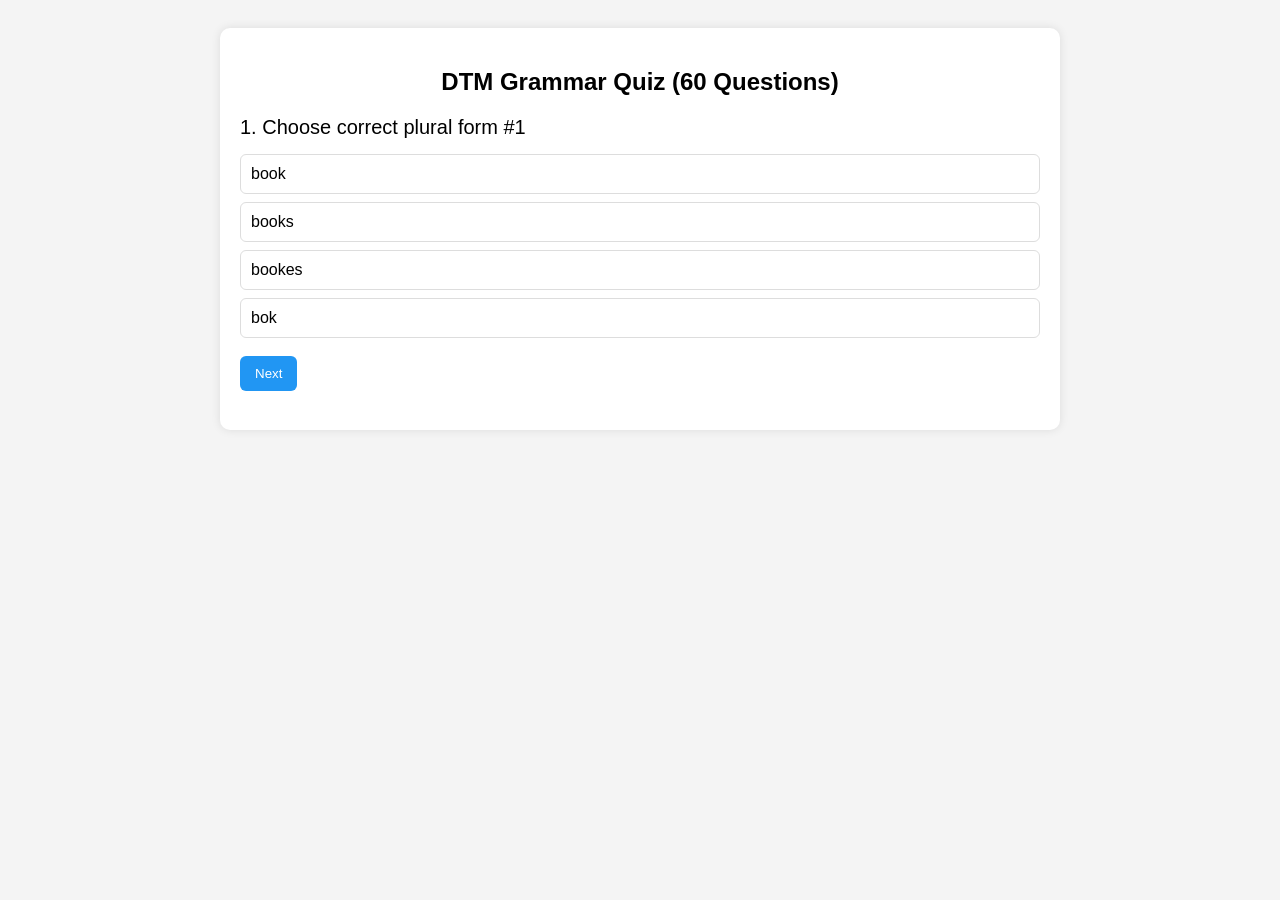
==== test.html @ c46a03ad "done" ====
<!doctype html>
<html lang="en">
  <head>
    <meta charset="UTF-8" />
    <title>DTM Grammar Quiz</title>

    <style>
      body {
        font-family: Arial;
        background: #f4f4f4;
        padding: 20px;
      }

      .container {
        max-width: 800px;
        margin: auto;
        background: white;
        padding: 20px;
        border-radius: 10px;
        box-shadow: 0 0 10px rgba(0, 0, 0, 0.1);
      }

      h2 {
        text-align: center;
      }

      .question {
        font-size: 20px;
        margin: 15px 0;
      }

      .option {
        padding: 10px;
        margin: 8px 0;
        border: 1px solid #ddd;
        border-radius: 6px;
        cursor: pointer;
        transition: 0.3s;
      }

      .option:hover {
        background: #eee;
      }

      .correct {
        background: #4caf50;
        color: white;
      }

      .wrong {
        background: #f44336;
        color: white;
      }

      button {
        padding: 10px 15px;
        margin-top: 10px;
        border: none;
        background: #2196f3;
        color: white;
        border-radius: 6px;
        cursor: pointer;
      }
    </style>
  </head>

  <body>
    <div class="container">
      <h2>DTM Grammar Quiz (60 Questions)</h2>

      <div id="quiz"></div>

      <button onclick="nextQ()">Next</button>

      <h3 id="score"></h3>
    </div>

    <script>
      // =======================
      // QUESTIONS (60 total)
      // =======================

      const questions = [
        /* =======================
NOUNS (30)
======================= */

        ...Array.from({ length: 30 }, (_, i) => ({
          topic: "Nouns",
          question: `Choose correct plural form #${i + 1}`,
          options: ["book", "books", "bookes", "bok"],
          answer: "books",
        })),

        /* =======================
PRONOUNS (30)
======================= */

        ...Array.from({ length: 30 }, (_, i) => ({
          topic: "Pronouns",
          question: `Choose correct pronoun sentence #${i + 1}`,
          options: ["He", "Him", "His", "Himself"],
          answer: "He",
        })),
      ];

      let index = 0;
      let score = 0;

      // =======================
      // SHOW QUESTION
      // =======================

      function showQuestion() {
        const q = questions[index];

        document.getElementById("quiz").innerHTML = `
<div class="question">
${index + 1}. ${q.question}
</div>

${q.options
  .map(
    (opt) => `
<div class="option" onclick="check(this,'${opt}')">
${opt}
</div>
`,
  )
  .join("")}
`;
      }

      // =======================
      // CHECK ANSWER
      // =======================

      function check(el, ans) {
        const correct = questions[index].answer;

        let options = document.querySelectorAll(".option");
        options.forEach((o) => (o.style.pointerEvents = "none"));

        if (ans === correct) {
          el.classList.add("correct");
          score++;
        } else {
          el.classList.add("wrong");

          options.forEach((o) => {
            if (o.innerHTML === correct) {
              o.classList.add("correct");
            }
          });
        }
      }

      // =======================
      // NEXT QUESTION
      // =======================

      function nextQ() {
        index++;

        if (index >= questions.length) {
          document.getElementById("quiz").innerHTML = "";
          document.getElementById("score").innerHTML =
            `Score: ${score} / ${questions.length}`;
          return;
        }

        showQuestion();
      }

      // start
      showQuestion();
    </script>
  </body>
</html>
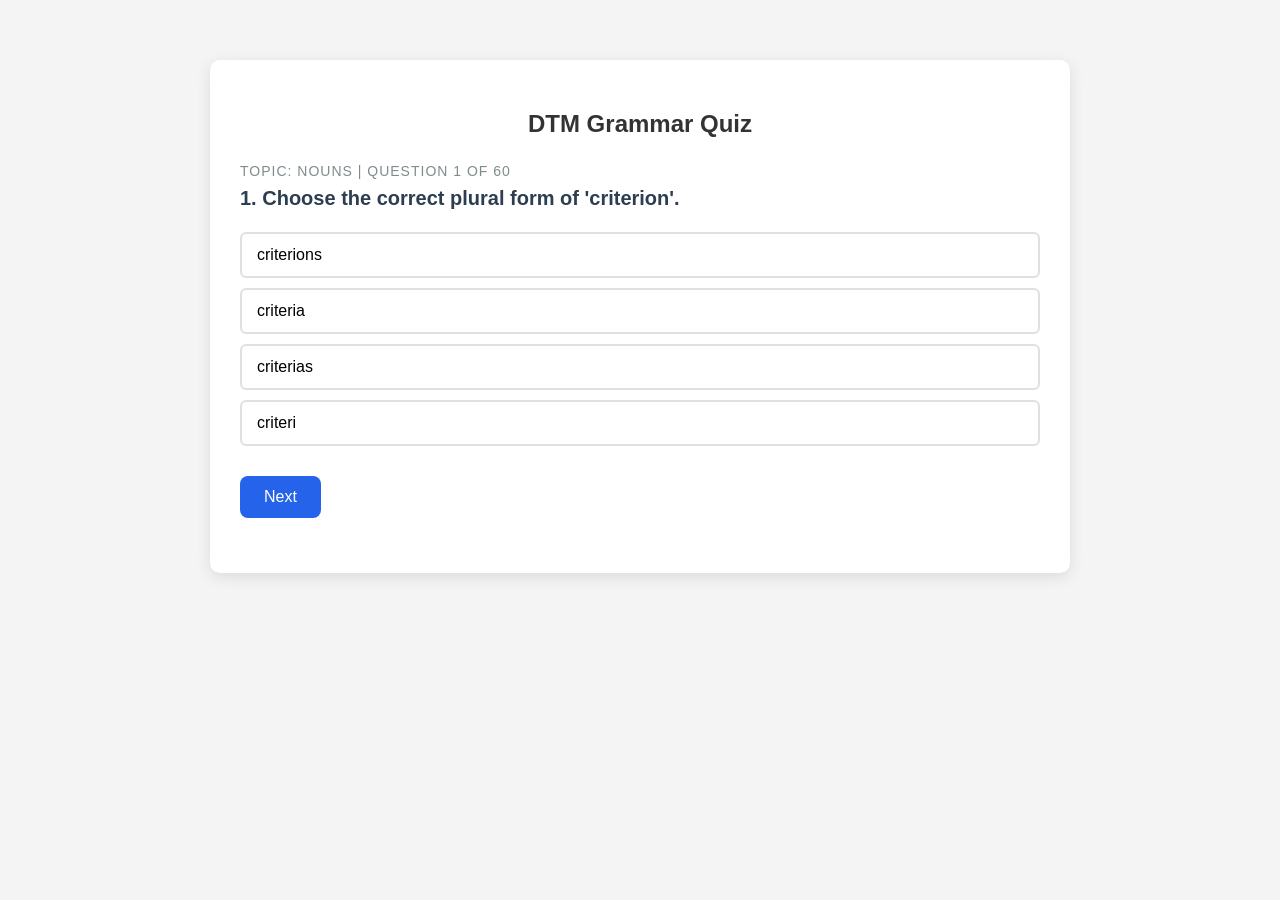
==== commit c903aa33: "done" ====
--- a/test.html
+++ b/test.html
@@ -2,177 +2,624 @@
 <html lang="en">
   <head>
     <meta charset="UTF-8" />
+    <meta name="viewport" content="width=device-width, initial-scale=1.0" />
     <title>DTM Grammar Quiz</title>
 
     <style>
       body {
-        font-family: Arial;
+        font-family: Arial, sans-serif;
         background: #f4f4f4;
         padding: 20px;
+        margin: 0;
       }
 
       .container {
         max-width: 800px;
-        margin: auto;
+        margin: 40px auto;
         background: white;
-        padding: 20px;
+        padding: 30px;
         border-radius: 10px;
-        box-shadow: 0 0 10px rgba(0, 0, 0, 0.1);
+        box-shadow: 0 4px 15px rgba(0, 0, 0, 0.1);
       }
 
       h2 {
         text-align: center;
+        color: #333;
+        margin-bottom: 25px;
+      }
+
+      .question-info {
+        font-size: 14px;
+        color: #7f8c8d;
+        text-transform: uppercase;
+        letter-spacing: 1px;
+        margin-bottom: 5px;
       }
 
       .question {
         font-size: 20px;
-        margin: 15px 0;
+        margin: 0 0 20px 0;
+        font-weight: bold;
+        color: #2c3e50;
+        line-height: 1.4;
       }
 
       .option {
-        padding: 10px;
-        margin: 8px 0;
-        border: 1px solid #ddd;
+        padding: 12px 15px;
+        margin: 10px 0;
+        border: 2px solid #e0e0e0;
         border-radius: 6px;
         cursor: pointer;
-        transition: 0.3s;
+        font-size: 16px;
+        transition: all 0.2s ease;
+        background: #fff;
       }
 
       .option:hover {
-        background: #eee;
+        background: #f8f9fa;
+        border-color: #b0bec5;
       }
 
       .correct {
-        background: #4caf50;
+        background: #4caf50 !important;
+        color: white !important;
+        border-color: #4caf50 !important;
+      }
+
+      .wrong {
+        background: #f44336 !important;
+        color: white !important;
+        border-color: #f44336 !important;
+      }
+
+      .disabled {
+        pointer-events: none;
+        opacity: 0.8;
+      }
+
+      /* Responsive Test Button */
+      .test-btn {
+        padding: 12px 24px;
+        background: #2563eb;
         color: white;
-      }
-
-      .wrong {
-        background: #f44336;
-        color: white;
-      }
-
-      button {
-        padding: 10px 15px;
-        margin-top: 10px;
         border: none;
-        background: #2196f3;
-        color: white;
-        border-radius: 6px;
+        border-radius: 8px;
         cursor: pointer;
+        font-size: 16px;
+        font-weight: 500;
+        transition: all 0.3s ease;
+        display: inline-block;
+        width: auto;
+        max-width: 100%;
+        box-sizing: border-box;
+        -webkit-tap-highlight-color: transparent;
+        margin-top: 20px;
+      }
+
+      .test-btn:hover {
+        background: #1e40af;
+        transform: scale(1.05);
+      }
+
+      @media (max-width: 480px) {
+        .container {
+          padding: 15px;
+          margin: 20px auto;
+        }
+        .question {
+          font-size: 18px;
+        }
+        .test-btn {
+          padding: 14px 20px;
+          font-size: 15px;
+          width: 100%;
+          text-align: center;
+        }
+        .test-btn:hover {
+          transform: scale(1.02);
+        }
+      }
+
+      #score {
+        margin-top: 25px;
+        font-size: 22px;
+        text-align: center;
+        color: #2c3e50;
+      }
+
+      .result-title {
+        text-align: center;
+        color: #2ecc71;
+        font-size: 26px;
       }
     </style>
   </head>
 
   <body>
     <div class="container">
-      <h2>DTM Grammar Quiz (60 Questions)</h2>
+      <h2>DTM Grammar Quiz</h2>
 
       <div id="quiz"></div>
 
-      <button onclick="nextQ()">Next</button>
+      <button class="test-btn" onclick="nextQ()">Next</button>
 
       <h3 id="score"></h3>
     </div>
 
     <script>
-      // =======================
-      // QUESTIONS (60 total)
-      // =======================
+      // =========================================================================
+      // QUESTIONS (60 unique DTM-style questions: 30 Nouns + 30 Pronouns)
+      // =========================================================================
 
       const questions = [
-        /* =======================
-NOUNS (30)
-======================= */
-
-        ...Array.from({ length: 30 }, (_, i) => ({
-          topic: "Nouns",
-          question: `Choose correct plural form #${i + 1}`,
-          options: ["book", "books", "bookes", "bok"],
-          answer: "books",
-        })),
-
-        /* =======================
-PRONOUNS (30)
-======================= */
-
-        ...Array.from({ length: 30 }, (_, i) => ({
-          topic: "Pronouns",
-          question: `Choose correct pronoun sentence #${i + 1}`,
-          options: ["He", "Him", "His", "Himself"],
-          answer: "He",
-        })),
+        // --- NOUNS (1-30) ---
+        {
+          topic: "Nouns",
+          question: "Choose the correct plural form of 'criterion'.",
+          options: ["criterions", "criteria", "criterias", "criteri"],
+          answer: "criteria",
+        },
+        {
+          topic: "Nouns",
+          question: "Identify the uncountable noun from the options.",
+          options: ["luggage", "bag", "suitcase", "journey"],
+          answer: "luggage",
+        },
+        {
+          topic: "Nouns",
+          question: "Choose the correct plural form of 'passer-by'.",
+          options: ["passers-by", "passer-bies", "passers-bys", "passer-bys"],
+          answer: "passers-by",
+        },
+        {
+          topic: "Nouns",
+          question: "Which of the following nouns is always plural in form?",
+          options: ["news", "scissors", "mathematics", "physics"],
+          answer: "scissors",
+        },
+        {
+          topic: "Nouns",
+          question: "Choose the correct plural form of 'sheep'.",
+          options: ["sheeps", "sheepes", "sheep", "shoop"],
+          answer: "sheep",
+        },
+        {
+          topic: "Nouns",
+          question:
+            "Identify the singular noun that looks plural but takes a singular verb.",
+          options: ["cattle", "police", "measles", "trousers"],
+          answer: "measles",
+        },
+        {
+          topic: "Nouns",
+          question: "Choose the correct plural form of 'phenomenon'.",
+          options: ["phenomenons", "phenomena", "phenomenas", "phenomeni"],
+          answer: "phenomena",
+        },
+        {
+          topic: "Nouns",
+          question: "Find the compound noun written correctly in plural.",
+          options: [
+            "editors-in-chief",
+            "editor-in-chiefs",
+            "editors-in-chiefs",
+            "editor-ins-chief",
+          ],
+          answer: "editors-in-chief",
+        },
+        {
+          topic: "Nouns",
+          question: "Which word represents a group of wolves?",
+          options: ["flock", "herd", "pack", "swarm"],
+          answer: "pack",
+        },
+        {
+          topic: "Nouns",
+          question: "Choose the correct plural form of 'stimulus'.",
+          options: ["stimuluses", "stimuli", "stimulises", "stimulae"],
+          answer: "stimuli",
+        },
+        {
+          topic: "Nouns",
+          question: "Which noun is uncountable?",
+          options: ["furniture", "table", "chair", "desk"],
+          answer: "furniture",
+        },
+        {
+          topic: "Nouns",
+          question: "Choose the correct plural form of 'wolf'.",
+          options: ["wolfs", "wolves", "wolfes", "wolv"],
+          answer: "wolves",
+        },
+        {
+          topic: "Nouns",
+          question:
+            "Identify the correct possessive form: 'The coats of the ladies'.",
+          options: [
+            "the ladies coat's",
+            "the ladies' coats",
+            "the lady's coats",
+            "the ladieses coats",
+          ],
+          answer: "the ladies' coats",
+        },
+        {
+          topic: "Nouns",
+          question: "Choose the correct plural form of 'cactus'.",
+          options: ["cactuses", "cacti", "cactus", "cactae"],
+          answer: "cacti",
+        },
+        {
+          topic: "Nouns",
+          question: "Which of the following is a collective noun for bees?",
+          options: ["herd", "swarm", "pack", "school"],
+          answer: "swarm",
+        },
+        {
+          topic: "Nouns",
+          question: "Choose the correct plural form of 'datum'.",
+          options: ["datums", "data", "datas", "daties"],
+          answer: "data",
+        },
+        {
+          topic: "Nouns",
+          question: "Find the odd one out (countable noun):",
+          options: ["information", "advice", "knowledge", "fact"],
+          answer: "fact",
+        },
+        {
+          topic: "Nouns",
+          question: "Choose the correct plural form of 'axis'.",
+          options: ["axises", "axes", "axises", "axys"],
+          answer: "axes",
+        },
+        {
+          topic: "Nouns",
+          question: "What is the plural form of 'ox'?",
+          options: ["oxes", "oxen", "oxs", "oxies"],
+          answer: "oxen",
+        },
+        {
+          topic: "Nouns",
+          question: "Identify the collective noun for fish.",
+          options: ["school", "flock", "pride", "pack"],
+          answer: "school",
+        },
+        {
+          topic: "Nouns",
+          question: "Choose the correct plural form of 'syllabus'.",
+          options: ["syllabuses", "syllabi", "Both A and B", "syllabae"],
+          answer: "Both A and B",
+        },
+        {
+          topic: "Nouns",
+          question: "Which of these nouns is uncountable?",
+          options: ["coin", "money", "note", "dollar"],
+          answer: "money",
+        },
+        {
+          topic: "Nouns",
+          question: "Choose the correct plural form of 'loaf'.",
+          options: ["loafs", "loaves", "loafes", "loafies"],
+          answer: "loaves",
+        },
+        {
+          topic: "Nouns",
+          question:
+            "What is the possessive form for a room belonging to two brothers (John and Tom)?",
+          options: [
+            "John's and Tom's room",
+            "John and Tom's room",
+            "Johns and Toms room",
+            "John and Toms' room",
+          ],
+          answer: "John and Tom's room",
+        },
+        {
+          topic: "Nouns",
+          question: "Choose the correct plural form of 'goose'.",
+          options: ["gooses", "geese", "geeses", "goosie"],
+          answer: "geese",
+        },
+        {
+          topic: "Nouns",
+          question: "Which noun is always used with a plural verb?",
+          options: ["politics", "cattle", "news", "gymnastics"],
+          answer: "cattle",
+        },
+        {
+          topic: "Nouns",
+          question: "Choose the correct plural form of 'crisis'.",
+          options: ["crises", "crisises", "crisies", "crisis"],
+          answer: "crises",
+        },
+        {
+          topic: "Nouns",
+          question: "Identify the uncountable noun representing weather.",
+          options: ["wind", "shower", "cloud", "lightning"],
+          answer: "lightning",
+        },
+        {
+          topic: "Nouns",
+          question: "Choose the correct plural form of 'focus'.",
+          options: ["focuses", "foci", "Both A and B", "focusses"],
+          answer: "Both A and B",
+        },
+        {
+          topic: "Nouns",
+          question: "What is the plural of 'man-servant'?",
+          options: [
+            "man-servants",
+            "men-servant",
+            "men-servants",
+            "man-servantes",
+          ],
+          answer: "men-servants",
+        },
+
+        // --- PRONOUNS (31-60) ---
+        {
+          topic: "Pronouns",
+          question: "Neither of the students brought ______ homework.",
+          options: ["their", "his or her", "they", "theirs"],
+          answer: "his or her",
+        },
+        {
+          topic: "Pronouns",
+          question: "She cut ______ while cutting the vegetables.",
+          options: ["her", "herself", "himself", "hers"],
+          answer: "herself",
+        },
+        {
+          topic: "Pronouns",
+          question: "To ______ did you send the invitation letter?",
+          options: ["who", "whom", "whose", "which"],
+          answer: "whom",
+        },
+        {
+          topic: "Pronouns",
+          question: "My car is blue, but ______ is red.",
+          options: ["your", "yours", "you", "your's"],
+          answer: "yours",
+        },
+        {
+          topic: "Pronouns",
+          question: "The dog wagged ______ tail happily.",
+          options: ["it's", "its", "their", "his"],
+          answer: "its",
+        },
+        {
+          topic: "Pronouns",
+          question: "Is there ______ in the room? I heard a noise.",
+          options: ["someone", "anyone", "no one", "anything"],
+          answer: "anyone",
+        },
+        {
+          topic: "Pronouns",
+          question: "They blame ______ for the accident.",
+          options: ["each other", "themselves", "theirselves", "them"],
+          answer: "themselves",
+        },
+        {
+          topic: "Pronouns",
+          question: "This is the man ______ car was stolen yesterday.",
+          options: ["who", "whom", "whose", "which"],
+          answer: "whose",
+        },
+        {
+          topic: "Pronouns",
+          question: "I can't find my keys ______.",
+          options: ["somewhere", "anywhere", "nowhere", "everywhere"],
+          answer: "anywhere",
+        },
+        {
+          topic: "Pronouns",
+          question: "Both Tom and Mary did ______ best to win.",
+          options: ["his", "her", "their", "theirs"],
+          answer: "their",
+        },
+        {
+          topic: "Pronouns",
+          question: "The house ______ we bought last year needs repair.",
+          options: ["who", "which", "whose", "whom"],
+          answer: "which",
+        },
+        {
+          topic: "Pronouns",
+          question: "Let you and ______ try to solve this together.",
+          options: ["I", "me", "my", "myself"],
+          answer: "me",
+        },
+        {
+          topic: "Pronouns",
+          question: "One should always take care of ______ health.",
+          options: ["his", "their", "one's", "her"],
+          answer: "one's",
+        },
+        {
+          topic: "Pronouns",
+          question: "The two sisters always help ______.",
+          options: ["each other", "one another", "themselves", "herself"],
+          answer: "each other",
+        },
+        {
+          topic: "Pronouns",
+          question: "He is the smartest boy ______ I have ever met.",
+          options: ["which", "whose", "that", "whom"],
+          answer: "that",
+        },
+        {
+          topic: "Pronouns",
+          question: "______ of the two plans is better?",
+          options: ["What", "Which", "Who", "Whose"],
+          answer: "Which",
+        },
+        {
+          topic: "Pronouns",
+          question:
+            "There is ______ milk left in the fridge; we need to buy some.",
+          options: ["little", "few", "a little", "a few"],
+          answer: "little",
+        },
+        {
+          topic: "Pronouns",
+          question: "He succeeded by ______ without any help.",
+          options: ["him", "himself", "his", "he"],
+          answer: "himself",
+        },
+        {
+          topic: "Pronouns",
+          question: "I met a woman ______ sister is a famous doctor.",
+          options: ["who", "whose", "whom", "that"],
+          answer: "whose",
+        },
+        {
+          topic: "Pronouns",
+          question: "______ wants to join the club is welcome.",
+          options: ["Whoever", "Whomever", "Whatever", "Who"],
+          answer: "Whoever",
+        },
+        {
+          topic: "Pronouns",
+          question: "The books on the table are ______.",
+          options: ["my", "mine", "me", "myself"],
+          answer: "mine",
+        },
+        {
+          topic: "Pronouns",
+          question: "Can ______ solve this difficult math problem?",
+          options: ["somebody", "anybody", "nobody", "everybody"],
+          answer: "anybody",
+        },
+        {
+          topic: "Pronouns",
+          question: "We enjoyed ______ very much at the party.",
+          options: ["us", "our", "ourselves", "each other"],
+          answer: "ourselves",
+        },
+        {
+          topic: "Pronouns",
+          question: "______ of the keys fits the lock, so we are locked out.",
+          options: ["None", "Neither", "Either", "Any"],
+          answer: "None",
+        },
+        {
+          topic: "Pronouns",
+          question: "The laptop ______ is on the desk belongs to John.",
+          options: ["who", "that", "whose", "whom"],
+          answer: "that",
+        },
+        {
+          topic: "Pronouns",
+          question: "They didn't give us ______ useful information.",
+          options: ["some", "any", "no", "many"],
+          answer: "any",
+        },
+        {
+          topic: "Pronouns",
+          question: "Between you and ______, I think he is lying.",
+          options: ["I", "me", "my", "myself"],
+          answer: "me",
+        },
+        {
+          topic: "Pronouns",
+          question: "______ was a beautiful summer evening.",
+          options: ["There", "It", "Its", "This"],
+          answer: "It",
+        },
+        {
+          topic: "Pronouns",
+          question: "The students ______ passed the exam were very happy.",
+          options: ["which", "who", "whom", "whose"],
+          answer: "who",
+        },
+        {
+          topic: "Pronouns",
+          question: "Is this notebook yours or ______?",
+          options: ["him", "his", "he", "her"],
+          answer: "his",
+        },
       ];
 
       let index = 0;
       let score = 0;
-
-      // =======================
+      let answered = false;
+
+      // =========================================================================
       // SHOW QUESTION
-      // =======================
+      // =========================================================================
 
       function showQuestion() {
+        answered = false;
         const q = questions[index];
 
         document.getElementById("quiz").innerHTML = `
-<div class="question">
-${index + 1}. ${q.question}
-</div>
-
-${q.options
-  .map(
-    (opt) => `
-<div class="option" onclick="check(this,'${opt}')">
-${opt}
-</div>
-`,
-  )
-  .join("")}
-`;
-      }
-
-      // =======================
+          <div class="question-info">Topic: ${q.topic} | Question ${index + 1} of ${questions.length}</div>
+          <div class="question">${index + 1}. ${q.question}</div>
+          ${q.options
+            .map(
+              (opt) => `
+              <div class="option" onclick="check(this)">${opt}</div>
+            `,
+            )
+            .join("")}
+        `;
+      }
+
+      // =========================================================================
       // CHECK ANSWER
-      // =======================
-
-      function check(el, ans) {
+      // =========================================================================
+
+      function check(el) {
+        if (answered) return;
+        answered = true;
+
         const correct = questions[index].answer;
+        const selectedAnswer = el.textContent.trim();
 
         let options = document.querySelectorAll(".option");
-        options.forEach((o) => (o.style.pointerEvents = "none"));
-
-        if (ans === correct) {
+
+        options.forEach((o) => o.classList.add("disabled"));
+
+        if (selectedAnswer === correct) {
           el.classList.add("correct");
           score++;
         } else {
           el.classList.add("wrong");
 
           options.forEach((o) => {
-            if (o.innerHTML === correct) {
+            if (o.textContent.trim() === correct) {
               o.classList.add("correct");
             }
           });
         }
       }
 
-      // =======================
+      // =========================================================================
       // NEXT QUESTION
-      // =======================
+      // =========================================================================
 
       function nextQ() {
-        index++;
-
-        if (index >= questions.length) {
-          document.getElementById("quiz").innerHTML = "";
-          document.getElementById("score").innerHTML =
-            `Score: ${score} / ${questions.length}`;
+        if (!answered && index < questions.length) {
+          alert("Iltimos, avval variantlardan birini tanlang!");
           return;
         }
 
+        index++;
+
+        if (index >= questions.length) {
+          document.getElementById("quiz").innerHTML =
+            "<h3 class='result-title'>Test yakunlandi!</h3>";
+          document.getElementById("score").innerHTML =
+            `Sizning natijangiz: ${score} / ${questions.length}`;
+          document.querySelector(".test-btn").style.display = "none";
+          return;
+        }
+
         showQuestion();
       }
 
-      // start
+      // Start the application
       showQuestion();
     </script>
   </body>
